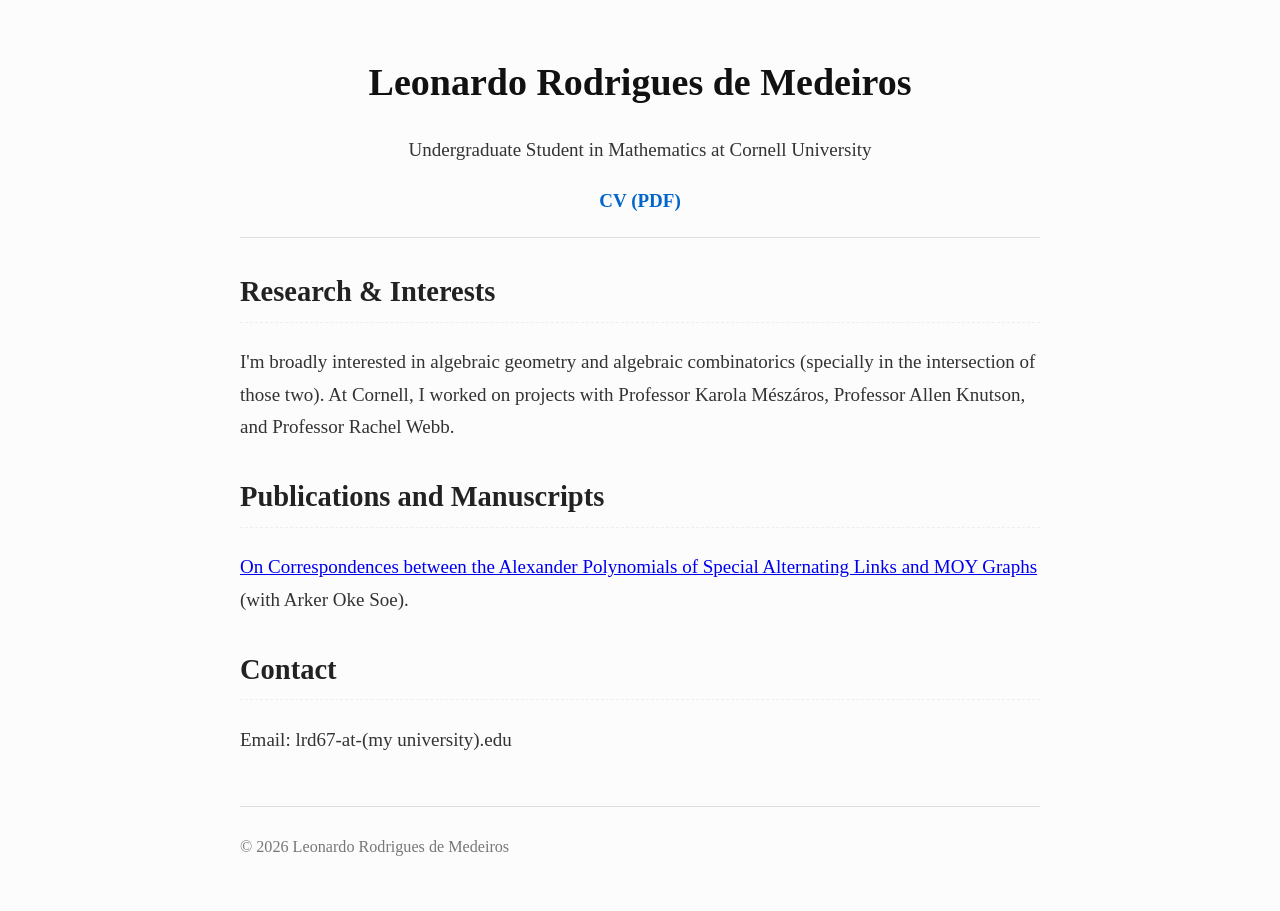
==== index.html @ b233776a "Add website" ====
<!DOCTYPE html>
<html lang="en">

<head>
  <meta charset="UTF-8">
  <meta name="viewport" content="width=device-width, initial-scale=1.0">
  <title>Leonardo Rodrigues de Medeiros</title>
  <link rel="stylesheet" href="styles.css">
  <!-- <script src="https://polyfill.io/v3/polyfill.min.js?features=es6"></script> -->
  <!-- <script id="MathJax-script" async -->
  <!--   src="https://cdn.jsdelivr.net/npm/mathjax@3/MathJax.js?config=TeX-MML-AM_CHTML"></script> -->
</head>

<body>

  <header>
    <h1>Leonardo Rodrigues de Medeiros</h1>
    <p>Undergraduate Student in Mathematics at Cornell University</p>
    <nav>
      <!-- <a href="index.html">About</a> | -->
      <!-- <a href="writings.html">Writings</a> | -->
      <a href="cv.pdf" target="_blank">CV (PDF)</a>
    </nav>
  </header>

  <main>
    <!-- <section> -->
    <!--   <h2>About Me</h2> -->
    <!--   <p></p> -->
    <!-- </section> -->

    <section>
      <h2>Research & Interests</h2>
      <p>I'm broadly interested in algebraic geometry and algebraic combinatorics (specially in the intersection of
        those two). At Cornell, I worked on projects with Professor Karola Mészáros,
        Professor
        Allen
        Knutson,
        and Professor Rachel Webb.
      </p>
      <!-- <ul> -->
      <!--   <li><strong>Algebraic Combinatorics:</strong> Looking at the intersections of symmetric functions and geometric -->
      <!--     structures.</li> -->
      <!--   <li><strong>Geometric Structures:</strong> Understanding how cones and fans parameterize complex spaces.</li> -->
      <!-- </ul> -->
      <!-- <p>Here is a quick sample of inline LaTeX: \( e^{i\pi} + 1 = 0 \). And a displayed formula:</p> -->
      <!-- $$ \int_{-\infty}^{\infty} e^{-x^2} dx = \sqrt{\pi} $$ -->
    </section>
    <section>
      <h2>Publications and Manuscripts</h2>
      <p>
        <a href="https://arxiv.org/abs/2609.14809">On Correspondences between the Alexander Polynomials of Special
          Alternating Links and MOY Graphs</a>
        (with Arker Oke Soe).
      </p>
    </section>

    <section>
      <h2>Contact</h2>
      <p>Email: lrd67-at-(my university).edu</p>
    </section>

    <!-- <section> -->
    <!--   <h2>Useful math resources</h2> -->
    <!--   <ul> -->
    <!--     <li> <a href="https://q.uiver.app/">quiver</a> - drawing commutative diagrams in LaTeX. </li> -->
    <!--     <li> <a href="https://detexify.kirelabs.org/#/">Detextify</a> - find the name of any LaTeX symbol. </li> -->
    <!--     <li> <a href="https://adam.math.hhu.de/#/g/leanprover-community/nng4">Natural Number Game</a> - learn Lean by -->
    <!--       building basic theory of natural numbers. </li> -->
    <!--     <li> <a href="https://ncatlab.org/nlab/show/HomePage">nLab</a> - wiki for abstract non-sense (not to be confused -->
    <!--       with <a href="https://cemulate.github.io/the-mlab/">mLab</a>). </li> -->
    <!---->
    <!-- </section> -->
  </main>

  <footer>
    <p>&copy; 2026 Leonardo Rodrigues de Medeiros</p>
  </footer>

</body>

</html>
---- styles.css ----
/* Base Styles */
body {
  font-family: "Linux Libertine", "Times New Roman", Georgia, serif;
  font-size: 19px;
  /* Increased from default (usually 16px) for an elegant, readable scale */
  line-height: 1.7;
  /* Slightly increased line spacing to match the larger text */
  color: #333;
  max-width: 800px;
  /* Slightly widened the container so the large text doesn't wrap too aggressively */
  margin: 50px auto;
  padding: 0 25px;
  background-color: #fcfcfc;
}

/* Header & Navigation */
header {
  text-align: center;
  border-bottom: 1px solid #ddd;
  padding-bottom: 20px;
  margin-bottom: 30px;
}

header h1 {
  margin-bottom: 5px;
  color: #111;
}

nav a {
  color: #0066cc;
  text-decoration: none;
  font-weight: bold;
}

nav a:hover {
  text-decoration: underline;
}

/* Headings & Sections */
h2 {
  color: #222;
  border-bottom: 1px dashed #eee;
  padding-bottom: 5px;
  margin-top: 30px;
}

ul {
  padding-left: 20px;
}

li {
  margin-bottom: 8px;
}

/* Footer */
footer {
  margin-top: 50px;
  font-size: 0.85em;
  color: #777;
  border-top: 1px solid #ddd;
  padding-top: 10px;
}
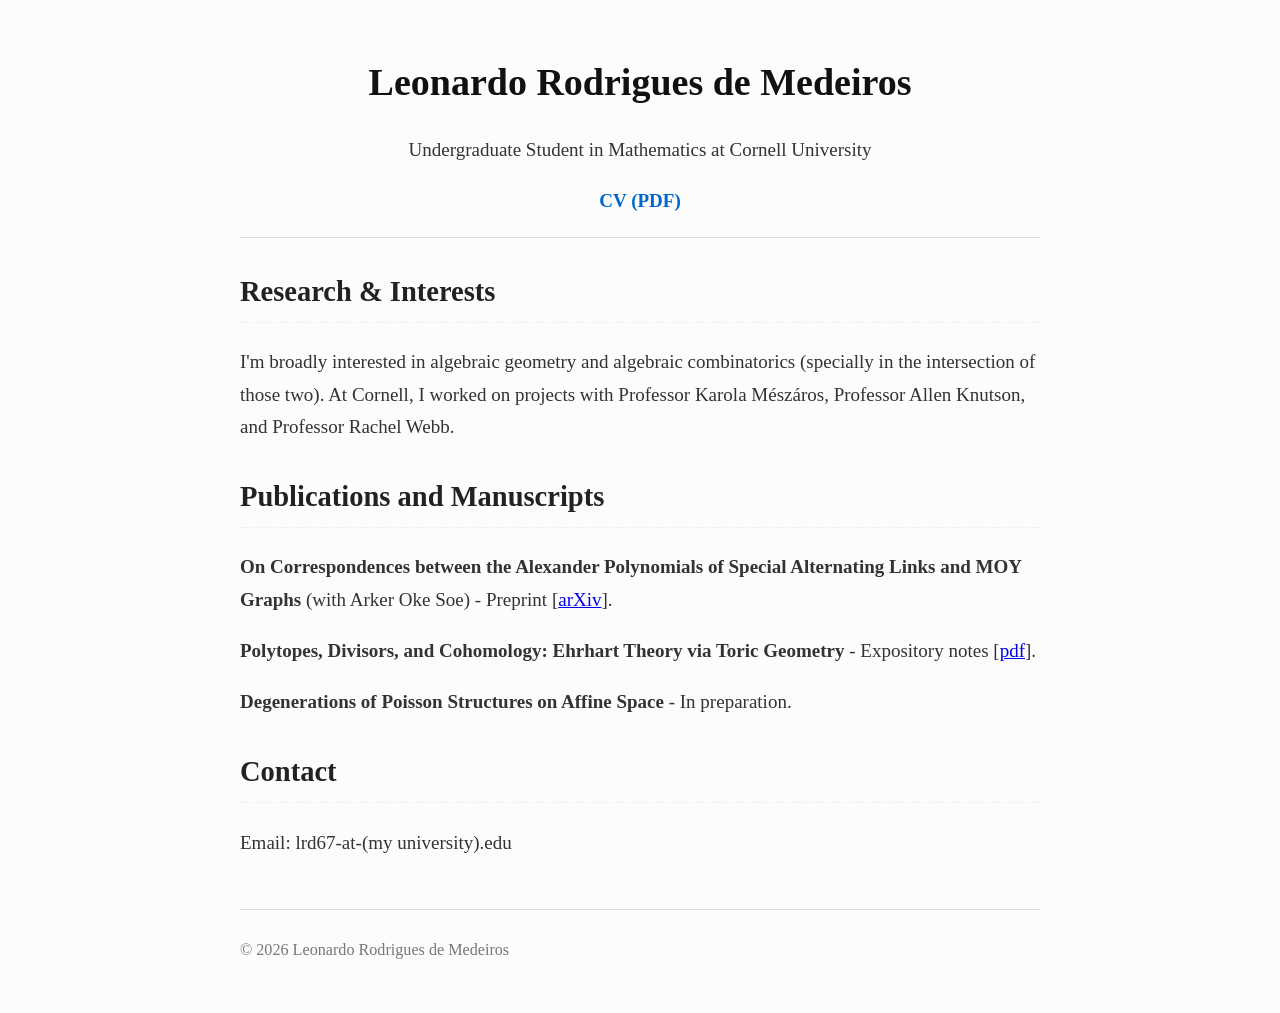
==== commit 02daa9fb: "added toric paper, improved formating" ====
--- a/index.html
+++ b/index.html
@@ -49,9 +49,16 @@
     <section>
       <h2>Publications and Manuscripts</h2>
       <p>
-        <a href="https://arxiv.org/abs/2609.14809">On Correspondences between the Alexander Polynomials of Special
-          Alternating Links and MOY Graphs</a>
-        (with Arker Oke Soe).
+        <strong>On Correspondences between the Alexander Polynomials of Special
+          Alternating Links and MOY Graphs</strong> (with Arker Oke Soe) - Preprint [<a
+          href="https://arxiv.org/abs/2609.14809">arXiv</a>].
+      </p>
+      <p>
+        <strong>Polytopes, Divisors, and Cohomology: Ehrhart Theory via Toric Geometry</strong> - Expository notes [<a
+          href="pdfs/ehrhart_toric.pdf">pdf</a>].
+      </p>
+      <p>
+        <strong>Degenerations of Poisson Structures on Affine Space</strong> - In preparation.
       </p>
     </section>
 
